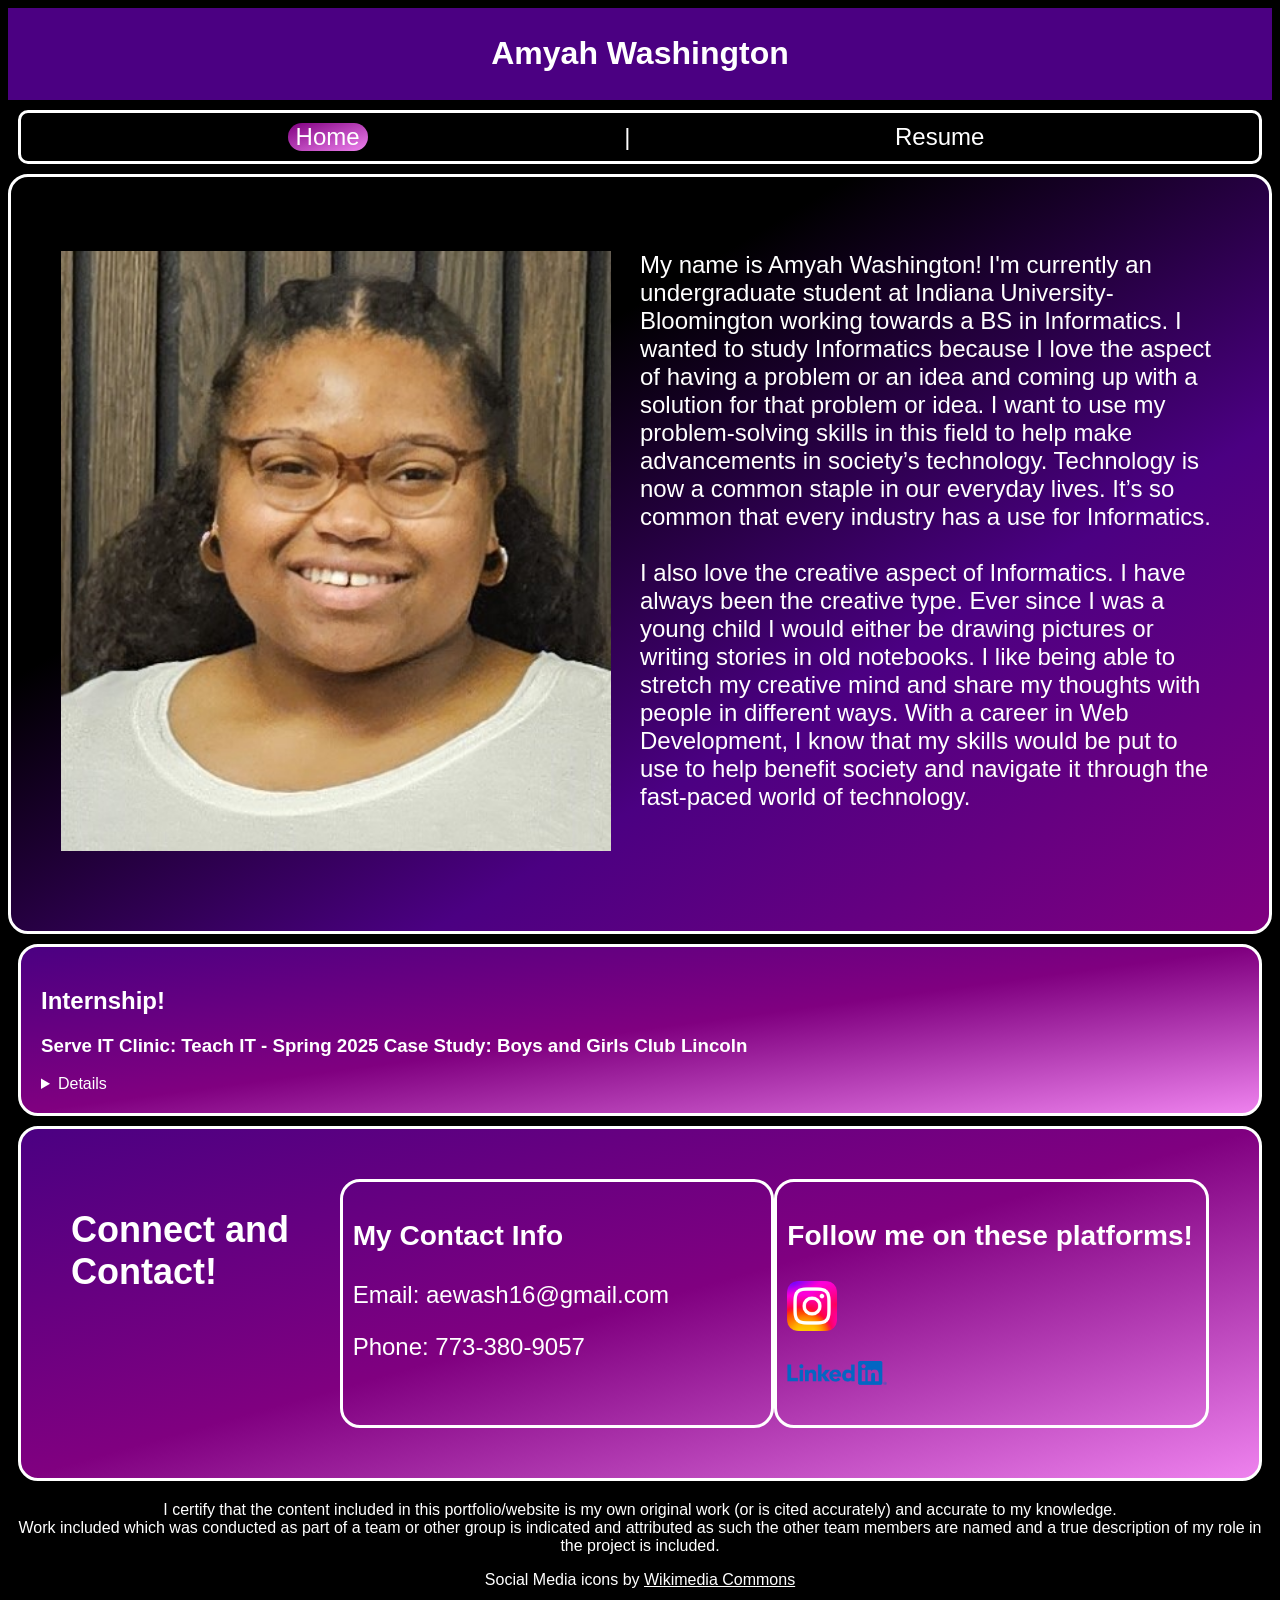
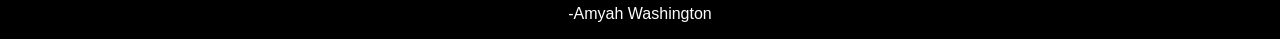
==== index.html @ 60f9b84b "Add files via upload" ====
<!DOCTYPE html>
<html lang="en">

<head>
    <meta charset="UTF-8">
    <meta name="viewport" content="width=device-width, initial-scale=1.0">
    <title>Home | Amyah Washington</title>
    <link rel="stylesheet" href="style.css">
</head>

<body>

    <header>
        <h1>Amyah Washington</h1>
    </header>

    <nav>
        <ul>
            <li class="active"><a href="index.html">Home</a></li> |
            <li><a href="resume.html" target="_self">Resume</a></li>
            <!-- <li><a href="about.html" target="_self">About</a></li> -->
        </ul>
    </nav>

    <div class="container">
        <div class="photo">
            <p><img src="Photo of Me in white shirt.jpg" alt="Picture of Me!" width="550" height="600"></p>
        </div>
        <div class="bio">
            <p>
                My name is Amyah Washington! I'm currently an undergraduate student at Indiana University-Bloomington
                working towards a BS in Informatics. I wanted to study Informatics because I love the
                aspect of having a problem or an idea and coming up with a solution for that problem or idea.
                I want to use my problem-solving skills in this field to help make advancements in society’s
                technology. Technology is now a common staple in our everyday lives. It’s so common that every
                industry has a use for Informatics.
                <br>
                <br>
                I also love the creative aspect of Informatics. I have always been the creative type. Ever since I
                was a young child I would either be drawing pictures or writing stories in old notebooks. I like
                being able to stretch my creative mind and share my thoughts with people in different ways. With a
                career in Web Development, I know that my skills would be put to use to help benefit society and
                navigate it through the fast-paced world of technology.
            </p>
        </div>
    </div>

    <div class="case_study">
        <summary>
            <h2>Internship!</h2>

            <h3>Serve IT Clinic: Teach IT - Spring 2025 Case Study: Boys and Girls Club Lincoln</h3>
        </summary>
        <details>
            <p>
                Teach IT Team Mission:
                The mission of the Teach IT Team is to develop the professional skills of undergraduates through
                supporting the technological self efficacy of the communities youngest. This is accomplished by working
                with
                organizations like the Boys and Girls Club.
                <br>
                <br>
                Description of Work:
                Starting during the fourth week of the semester the Teach IT Team begins a session at the Boys &
                Girls Club. During the session, interns engage in a full lesson plan with the children about a wide
                range of topics in technology.
                <br>
                <br>
                As a part of my service, I created and taught one Teach IT lesson:
                <br>
                <a href="https://docs.google.com/presentation/d/1aPueyTrCEvKMrOk9vz_73lUoFLZshgJKxPwifms5aUc/edit?usp=sharing">Teach It Presentation: History of Cell Phones</a>
                <br>
                <a href="https://docs.google.com/document/d/1sCVaEsQbtsElnKPgVJRjHQCER4fMvmxjVSSwn60h3ZQ/edit?usp=sharing">Teach It Lesson Plan</a>
            </p>
        </details>
    </div>
    <!-- </div>
    <h2>Here are some of my personal projects!</h2>
    </div> -->

    <div class="contact_info">
        <h2>Connect and Contact!</h2>
        <div>
            <h3>My Contact Info</h3>
            <p>Email: aewash16@gmail.com</p>
            <p>Phone: 773-380-9057</p>
        </div>
        <div>
            <h3>Follow me on these platforms!</h3>
            <p><a href="https://www.instagram.com/amyahwashington/"><img src="Instagram logo.png" alt="Instagram"
                        width="50"></a></p>
            <p><a href="https://www.linkedin.com/in/amyah-washington-375b722b1/"><img src="LinkedIn logo.png"
                        alt="LinkedIn" width="100"></a></p>
        </div>
    </div>

    <div class="disclaimer">
        <p>
            I certify that the content included in this portfolio/website is my own original work (or is cited
            accurately) and accurate to my knowledge. <br> Work included which was conducted as part of a team or other
            group is indicated and attributed as such the other team members are named and a true description of my
            role in the project is included.<br>

        <p>Social Media icons by <a href="https://commons.wikimedia.org/wiki/Main_Page">Wikimedia Commons</a></p>

        <p><span>-Amyah Washington</span></p>
        </p>
    </div>
</body>

</html>
---- style.css ----
body{
    background-color:black;
    color: white;
}
.resume{
    background-image:linear-gradient(black,black, indigo, purple);
}
.resume_content{
    padding: 45px;
    font-family:'Segoe UI', Tahoma, Geneva, Verdana, sans-serif;
}
header{
    background-color: indigo;
    text-align:center;
    color:white;
    padding:6px;
    font-family:'Segoe UI', Tahoma, Geneva, Verdana, sans-serif;
}
nav{
    border-radius:20px;
}
nav ul{
    list-style-type: none;
    background-color: black;
    margin:10px;
    padding: 10px;
    display: flex;
    border-radius:10px;
    border-style: solid;
    font-family:'Segoe UI', Tahoma, Geneva, Verdana, sans-serif;
    justify-content:space-evenly;
    font-size: x-large;
}
nav ul li{
    display: inline;
    font-size:x-large;
}
nav ul li a{
    color: white;
    padding:8px;
    
}
nav ul li a:hover{
    background-image:linear-gradient(to bottom right, purple,violet);
    border-radius: 15px;
}
nav ul li a:link{
    text-decoration: none;
}

.active{
    background-image:linear-gradient(to bottom right, purple,violet);
    border-radius: 15px;
}

.container{
    display: flex;
    padding: 50px;
    background-image:linear-gradient(to bottom right,black,black,indigo, purple);
    font-size: x-large;
    justify-content: space-evenly;
    border-radius: 20px;
    font-family:'Segoe UI', Tahoma, Geneva, Verdana, sans-serif;
    border-style:solid;
}
.container > div{
    width:50%;
  }
/* come back to the photo */

.case_study{
    background-image:linear-gradient(to bottom right,indigo, purple,violet);
    padding:20px;
    border-style:solid;
    border-radius:20px;
    font-family:'Segoe UI', Tahoma, Geneva, Verdana, sans-serif;
    margin: 10px;
}
.contact_info{
    display: flex;
    padding: 50px;
    background-image:linear-gradient(to bottom right,indigo, purple,violet);
    font-size:x-large;
    justify-content: space-between;
    border-radius:20px;
    font-family:'Segoe UI', Tahoma, Geneva, Verdana, sans-serif;
    border-style:solid;
    margin: 10px;
}
.contact_info > div{
    width:50%;
    border-style:solid;
    padding:10px;
    border-radius: 20px;
}
.disclaimer{
    color: white;
    text-align: center;
    margin-top:20px;
    font-family:'Segoe UI', Tahoma, Geneva, Verdana, sans-serif;
}
a{
    color: white;
}
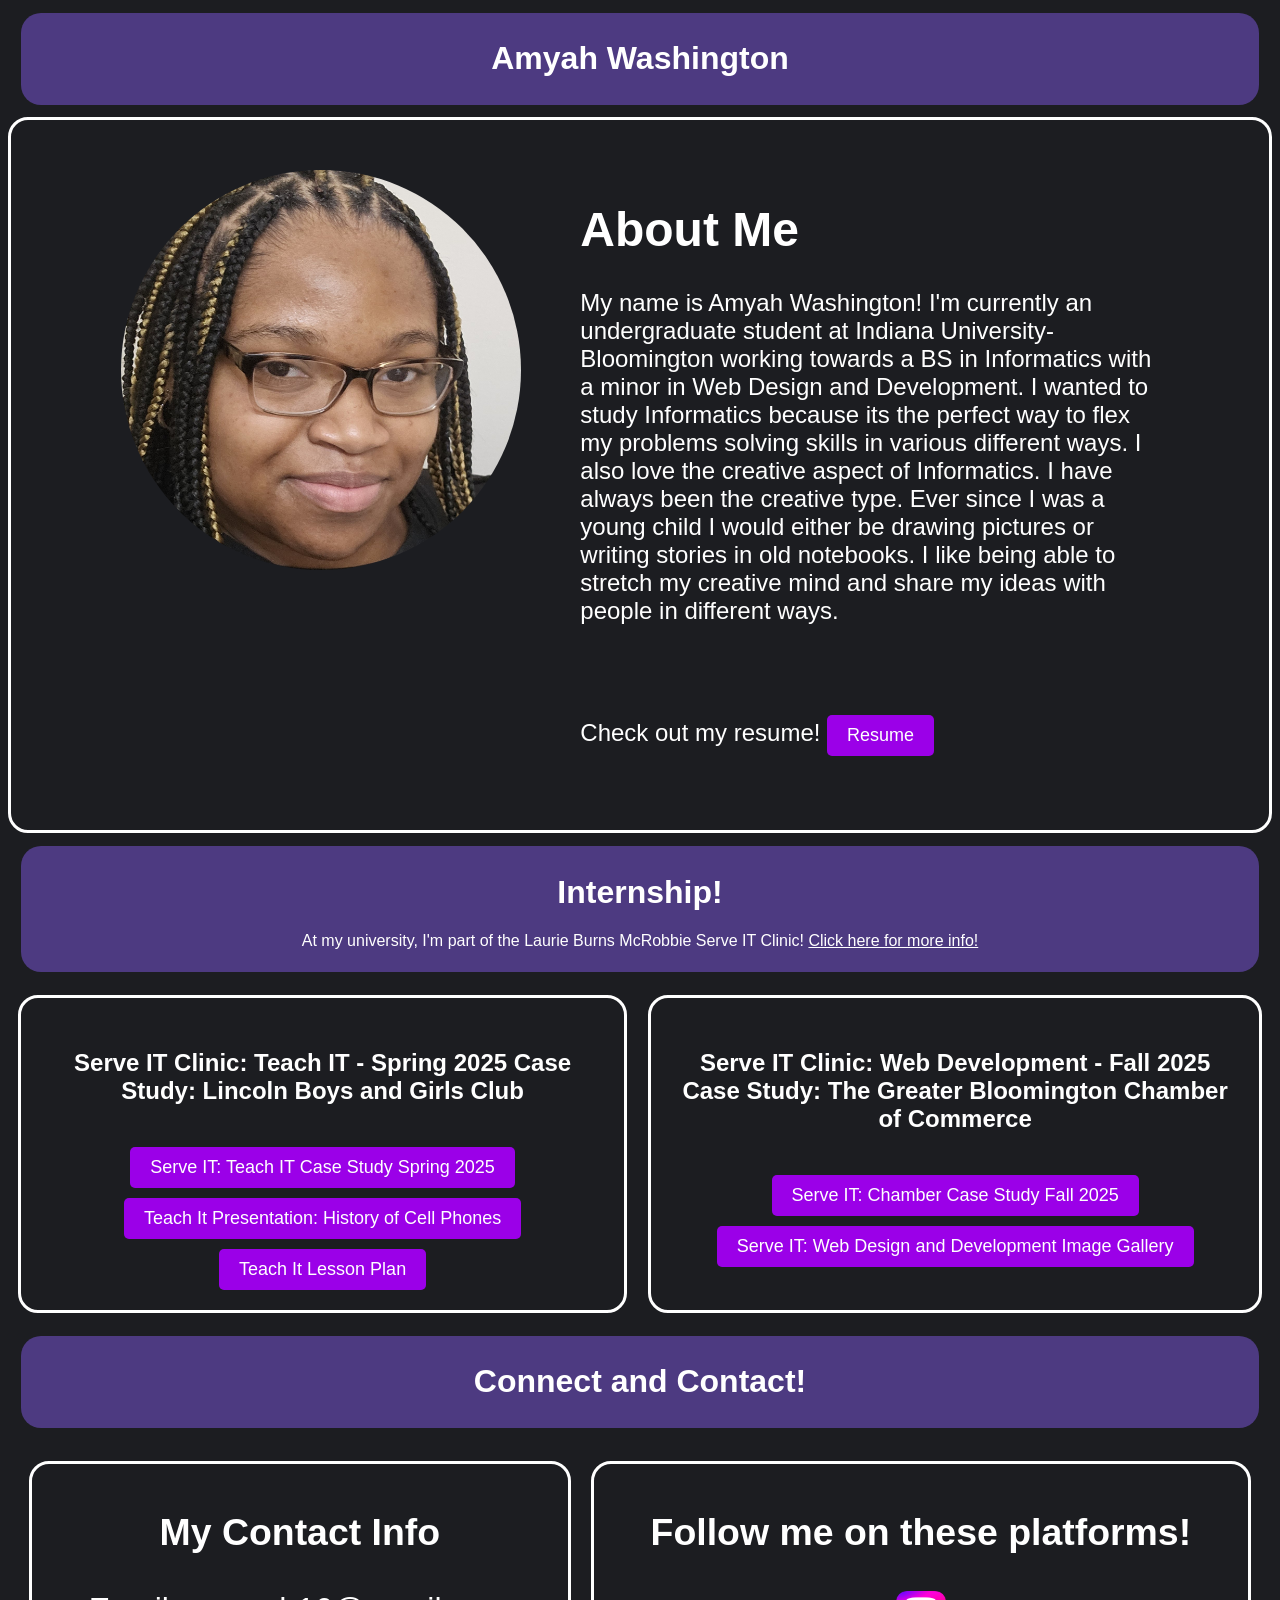
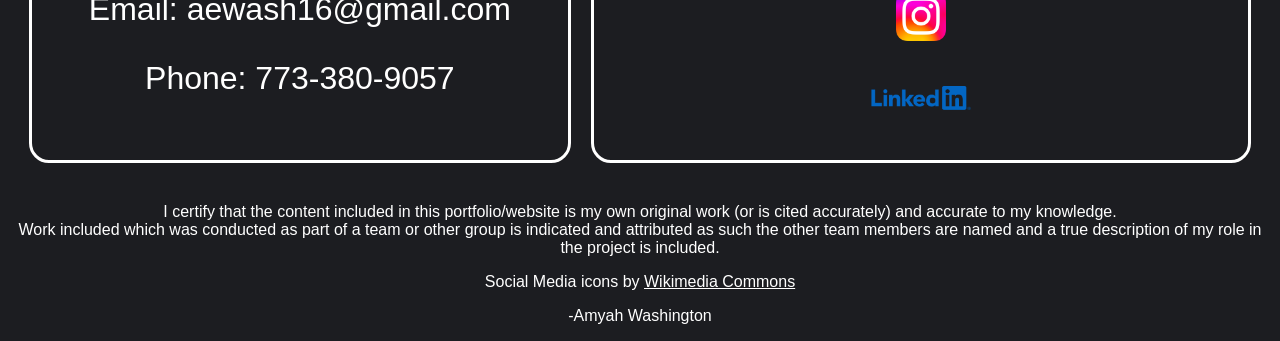
==== commit 47b1af8d: "Add files via upload" ====
--- a/index.html
+++ b/index.html
@@ -4,7 +4,7 @@
 <head>
     <meta charset="UTF-8">
     <meta name="viewport" content="width=device-width, initial-scale=1.0">
-    <title>Home | Amyah Washington</title>
+    <title>Amyah Washington</title>
     <link rel="stylesheet" href="style.css">
 </head>
 
@@ -14,84 +14,72 @@
         <h1>Amyah Washington</h1>
     </header>
 
-    <nav>
-        <ul>
-            <li class="active"><a href="index.html">Home</a></li> |
-            <li><a href="resume.html" target="_self">Resume</a></li>
-            <!-- <li><a href="about.html" target="_self">About</a></li> -->
-        </ul>
-    </nav>
 
-    <div class="container">
+    <div class="flex-container">
         <div class="photo">
-            <p><img src="Photo of Me in white shirt.jpg" alt="Picture of Me!" width="550" height="600"></p>
+            <img src="photo of me with my hair done2.jpg" alt="Picture of Me!" width="400" height="400">
         </div>
+
         <div class="bio">
+            <h1>About Me</h1>
             <p>
                 My name is Amyah Washington! I'm currently an undergraduate student at Indiana University-Bloomington
-                working towards a BS in Informatics. I wanted to study Informatics because I love the
-                aspect of having a problem or an idea and coming up with a solution for that problem or idea.
-                I want to use my problem-solving skills in this field to help make advancements in society’s
-                technology. Technology is now a common staple in our everyday lives. It’s so common that every
-                industry has a use for Informatics.
-                <br>
-                <br>
-                I also love the creative aspect of Informatics. I have always been the creative type. Ever since I
+                working towards a BS in Informatics with a minor in Web Design and Development. I wanted to study Informatics because its the perfect way to flex my
+                problems solving skills in various different ways. I also love the creative aspect of Informatics. I have always been the creative type. Ever since I
                 was a young child I would either be drawing pictures or writing stories in old notebooks. I like
-                being able to stretch my creative mind and share my thoughts with people in different ways. With a
-                career in Web Development, I know that my skills would be put to use to help benefit society and
-                navigate it through the fast-paced world of technology.
-            </p>
+                being able to stretch my creative mind and share my ideas with people in different ways. 
+                
+                <br><br><br>
+
+                <p>Check out my resume! <button onclick="window.open('workdocs/Amyah Washington Resume 2025.pdf','_blank')"> Resume</button></p>
+                
         </div>
     </div>
 
-    <div class="case_study">
-        <summary>
-            <h2>Internship!</h2>
+   
+        <header>
+            <h1>Internship!</h1>
+            <p>At my university, I'm part of the Laurie Burns McRobbie Serve IT Clinic! <a href="https://serveit.luddy.indiana.edu/index.html" target="_blank">Click here for more info!</a></p>
+        </header>
 
-            <h3>Serve IT Clinic: Teach IT - Spring 2025 Case Study: Boys and Girls Club Lincoln</h3>
-        </summary>
-        <details>
-            <p>
-                Teach IT Team Mission:
-                The mission of the Teach IT Team is to develop the professional skills of undergraduates through
-                supporting the technological self efficacy of the communities youngest. This is accomplished by working
-                with
-                organizations like the Boys and Girls Club.
-                <br>
-                <br>
-                Description of Work:
-                Starting during the fourth week of the semester the Teach IT Team begins a session at the Boys &
-                Girls Club. During the session, interns engage in a full lesson plan with the children about a wide
-                range of topics in technology.
-                <br>
-                <br>
-                As a part of my service, I created and taught one Teach IT lesson:
-                <br>
-                <a href="https://docs.google.com/presentation/d/1aPueyTrCEvKMrOk9vz_73lUoFLZshgJKxPwifms5aUc/edit?usp=sharing">Teach It Presentation: History of Cell Phones</a>
-                <br>
-                <a href="https://docs.google.com/document/d/1sCVaEsQbtsElnKPgVJRjHQCER4fMvmxjVSSwn60h3ZQ/edit?usp=sharing">Teach It Lesson Plan</a>
-            </p>
-        </details>
+          <div class="grid-containerA">
+            <section >
+                <h4>Serve IT Clinic: Teach IT - Spring 2025 Case Study: Lincoln Boys and Girls Club</h4>
+                <button onclick="window.open('workdocs/Serve IT Teach IT Case Study Spring 2025.pdf')">Serve IT: Teach IT Case Study Spring 2025</button>
+                <button onclick="window.open('workdocs/History of Cell Phones - Teach IT.pdf')">Teach It Presentation: History of Cell Phones</button>
+                <button onclick="window.open('workdocs/Teach IT Lesson Plan.pdf')">Teach It Lesson Plan</button>
+            </section>
+    
+            <section>
+                <h4>Serve IT Clinic: Web Development - Fall 2025 Case Study: The Greater Bloomington Chamber of Commerce</h4>
+                <button onclick="window.open('workdocs/Serve IT Chamber Case Study Fall 2025.pdf')">Serve IT: Chamber Case Study Fall 2025</button>
+                <button onclick="window.open('workdocs/Serve IT_ Web Design and Development Image Gallery.pdf')">Serve IT: Web Design and Development Image Gallery</button> 
+            </section>
+
+            <!-- <section><p>pop pop pop </p></section> -->
+        
     </div>
-    <!-- </div>
-    <h2>Here are some of my personal projects!</h2>
-    </div> -->
+    
+    <header>
+        <h1>Connect and Contact!</h1>
+    </header>
+    
+    <div class="grid-containerB">
 
-    <div class="contact_info">
-        <h2>Connect and Contact!</h2>
-        <div>
+        <div1>
             <h3>My Contact Info</h3>
             <p>Email: aewash16@gmail.com</p>
             <p>Phone: 773-380-9057</p>
-        </div>
-        <div>
+        </div1>
+
+        <div2>
             <h3>Follow me on these platforms!</h3>
             <p><a href="https://www.instagram.com/amyahwashington/"><img src="Instagram logo.png" alt="Instagram"
                         width="50"></a></p>
             <p><a href="https://www.linkedin.com/in/amyah-washington-375b722b1/"><img src="LinkedIn logo.png"
                         alt="LinkedIn" width="100"></a></p>
-        </div>
+        </div2>
+
     </div>
 
     <div class="disclaimer">
--- a/style.css
+++ b/style.css
@@ -1,104 +1,91 @@
 body{
-    background-color:black;
+    background-color:#1c1d21;
     color: white;
 }
-.resume{
-    background-image:linear-gradient(black,black, indigo, purple);
-}
-.resume_content{
-    padding: 45px;
-    font-family:'Segoe UI', Tahoma, Geneva, Verdana, sans-serif;
-}
+
 header{
-    background-color: indigo;
+    background-color: #4D3A81;
     text-align:center;
     color:white;
     padding:6px;
+    margin: 1%;
     font-family:'Segoe UI', Tahoma, Geneva, Verdana, sans-serif;
-}
-nav{
-    border-radius:20px;
-}
-nav ul{
-    list-style-type: none;
-    background-color: black;
-    margin:10px;
-    padding: 10px;
-    display: flex;
-    border-radius:10px;
-    border-style: solid;
-    font-family:'Segoe UI', Tahoma, Geneva, Verdana, sans-serif;
-    justify-content:space-evenly;
-    font-size: x-large;
-}
-nav ul li{
-    display: inline;
-    font-size:x-large;
-}
-nav ul li a{
-    color: white;
-    padding:8px;
-    
-}
-nav ul li a:hover{
-    background-image:linear-gradient(to bottom right, purple,violet);
-    border-radius: 15px;
-}
-nav ul li a:link{
-    text-decoration: none;
+    border-radius: 20px;
 }
 
-.active{
-    background-image:linear-gradient(to bottom right, purple,violet);
-    border-radius: 15px;
-}
 
-.container{
+.flex-container{
     display: flex;
     padding: 50px;
-    background-image:linear-gradient(to bottom right,black,black,indigo, purple);
     font-size: x-large;
     justify-content: space-evenly;
     border-radius: 20px;
     font-family:'Segoe UI', Tahoma, Geneva, Verdana, sans-serif;
     border-style:solid;
 }
-.container > div{
+.flex-container > div.bio{
     width:50%;
   }
-/* come back to the photo */
 
-.case_study{
-    background-image:linear-gradient(to bottom right,indigo, purple,violet);
-    padding:20px;
-    border-style:solid;
-    border-radius:20px;
-    font-family:'Segoe UI', Tahoma, Geneva, Verdana, sans-serif;
-    margin: 10px;
+.flex-container > div > img{
+    object-fit: cover;
+    border-radius: 50%;
 }
-.contact_info{
-    display: flex;
-    padding: 50px;
-    background-image:linear-gradient(to bottom right,indigo, purple,violet);
+
+.grid-containerA{
+    display: grid;
+    grid-template-columns: auto auto;
+    gap: 1px;
+}
+.grid-containerA > section {
+    padding: 20px;
     font-size:x-large;
-    justify-content: space-between;
     border-radius:20px;
     font-family:'Segoe UI', Tahoma, Geneva, Verdana, sans-serif;
     border-style:solid;
     margin: 10px;
+    text-align: center;
+    gap:1px;
 }
-.contact_info > div{
-    width:50%;
+.grid-containerB {
+    display :grid;
+    grid-template-columns: auto auto;
+    padding:10px;
+    margin: 1px;
+    border-radius:20px;
+    text-align: center;
+    font-family:'Segoe UI', Tahoma, Geneva, Verdana, sans-serif;
+}
+ .grid-containerB >div1, .grid-containerB >div2{
     border-style:solid;
     padding:10px;
     border-radius: 20px;
+    text-align: center;
+    margin:10px;
+    font-size:xx-large;
+   
 }
+
 .disclaimer{
     color: white;
     text-align: center;
     margin-top:20px;
     font-family:'Segoe UI', Tahoma, Geneva, Verdana, sans-serif;
 }
+button{
+    background-color: #9b00e8;
+    color: white;
+    padding: 10px 20px;
+    border: none;
+    border-radius: 5px;
+    cursor: pointer;
+    font-size: large;
+    margin-top: 10px;
+}
+
+button:hover{
+    background-color: #7a00b2;
+}
 a{
     color: white;
 }
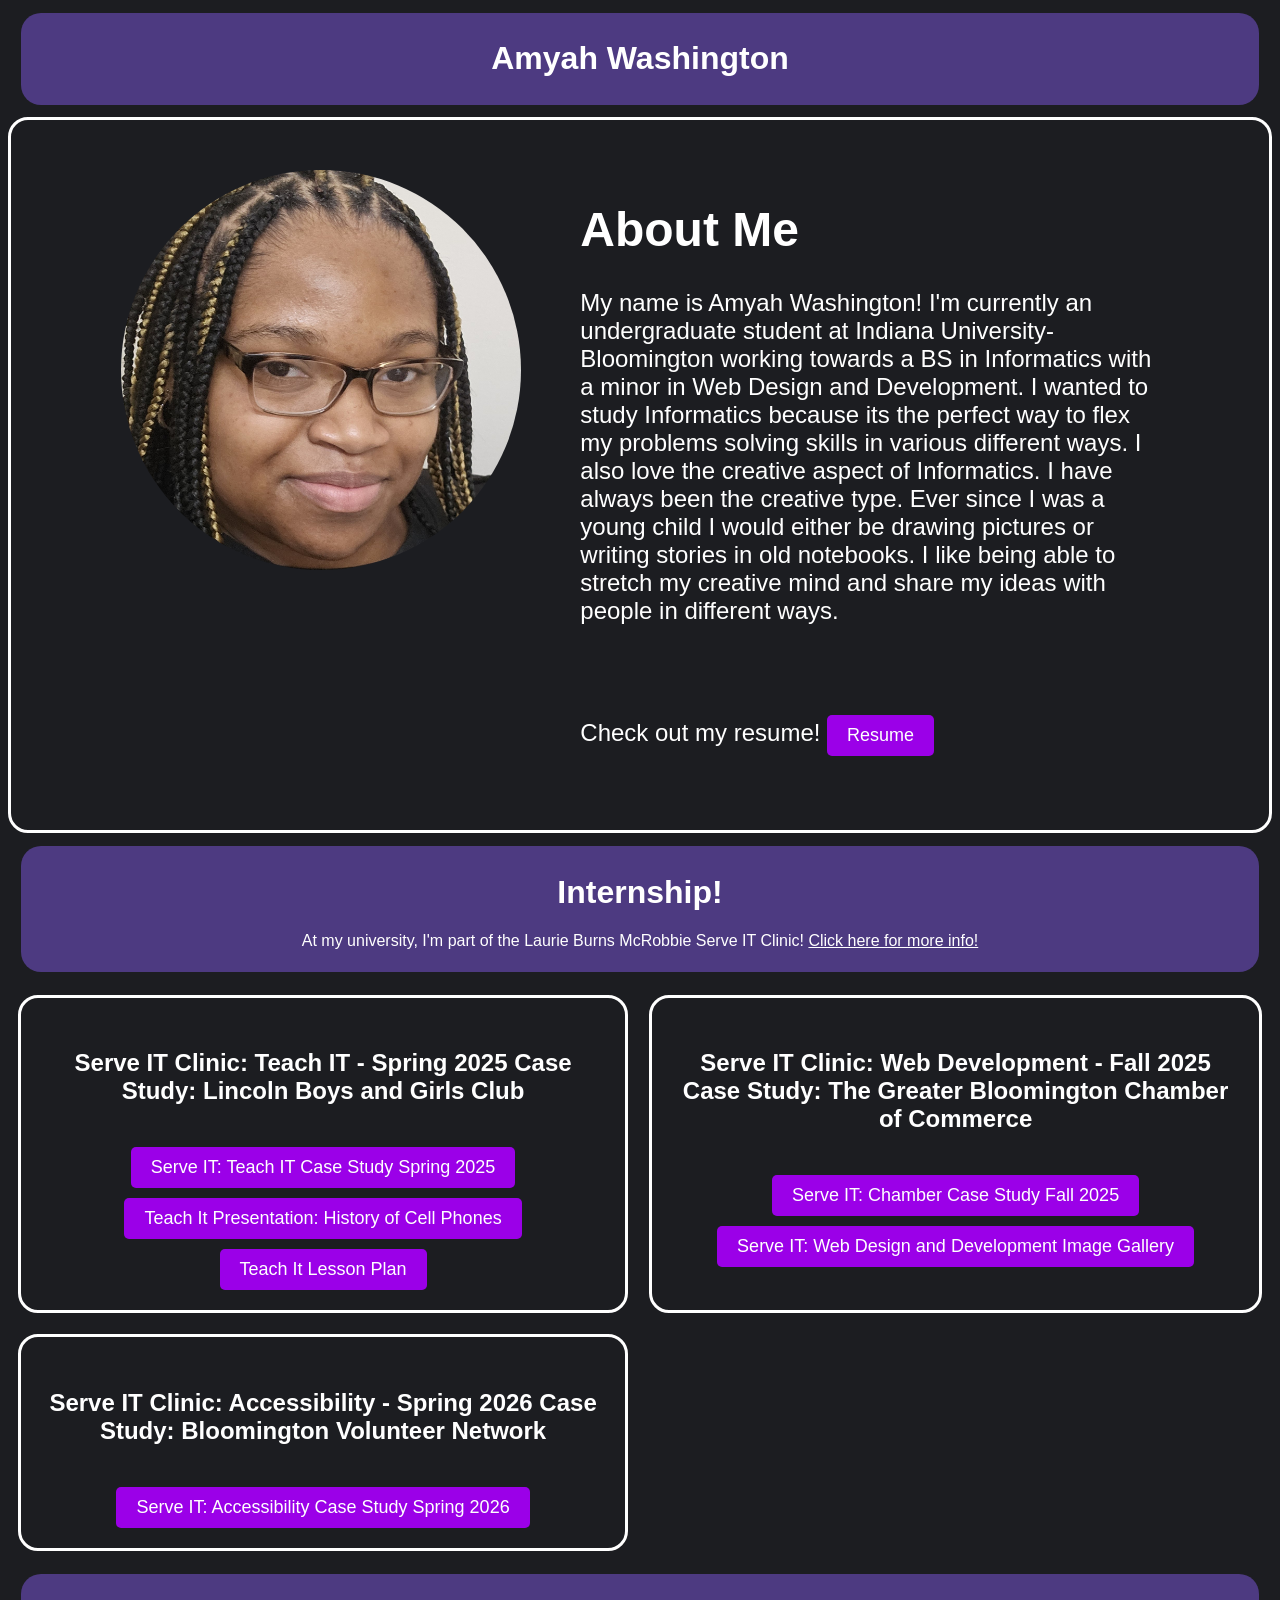
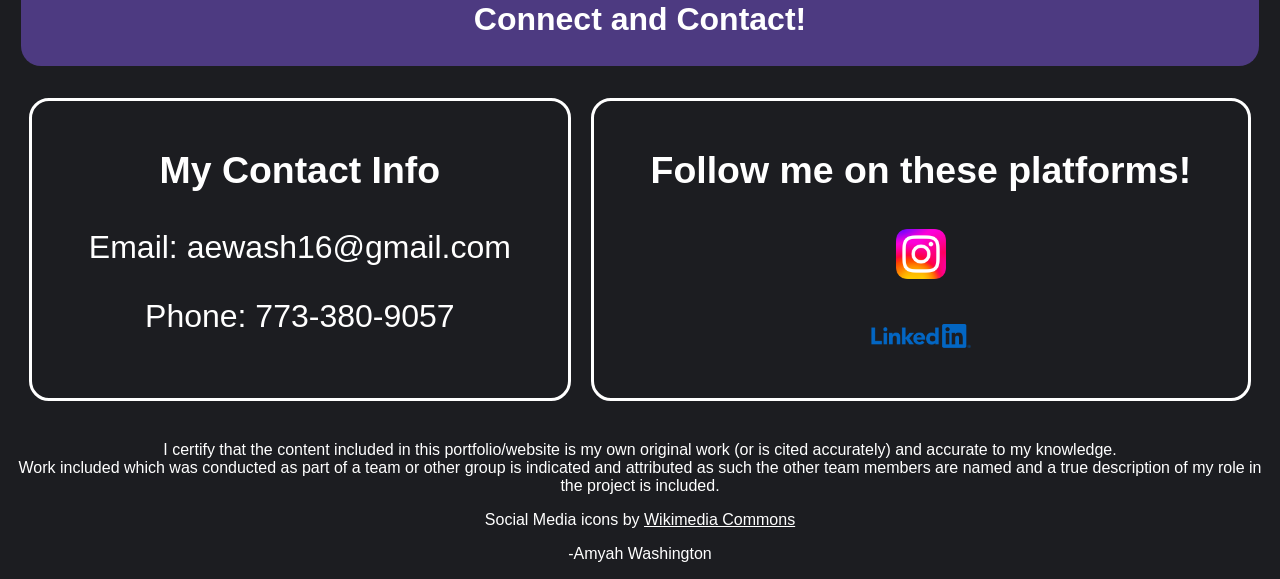
==== commit eaf92038: "Add files via upload" ====
--- a/index.html
+++ b/index.html
@@ -56,7 +56,10 @@
                 <button onclick="window.open('workdocs/Serve IT_ Web Design and Development Image Gallery.pdf')">Serve IT: Web Design and Development Image Gallery</button> 
             </section>
 
-            <!-- <section><p>pop pop pop </p></section> -->
+            <section>
+                <h4>Serve IT Clinic: Accessibility - Spring 2026 Case Study: Bloomington Volunteer Network</h4>
+                <button onclick="window.open('workdocs/Serve IT Spring 2026 Accessibility Case Study - Bloomington Volunteer Network')">Serve IT: Accessibility Case Study Spring 2026</button>
+            </section>
         
     </div>
     
